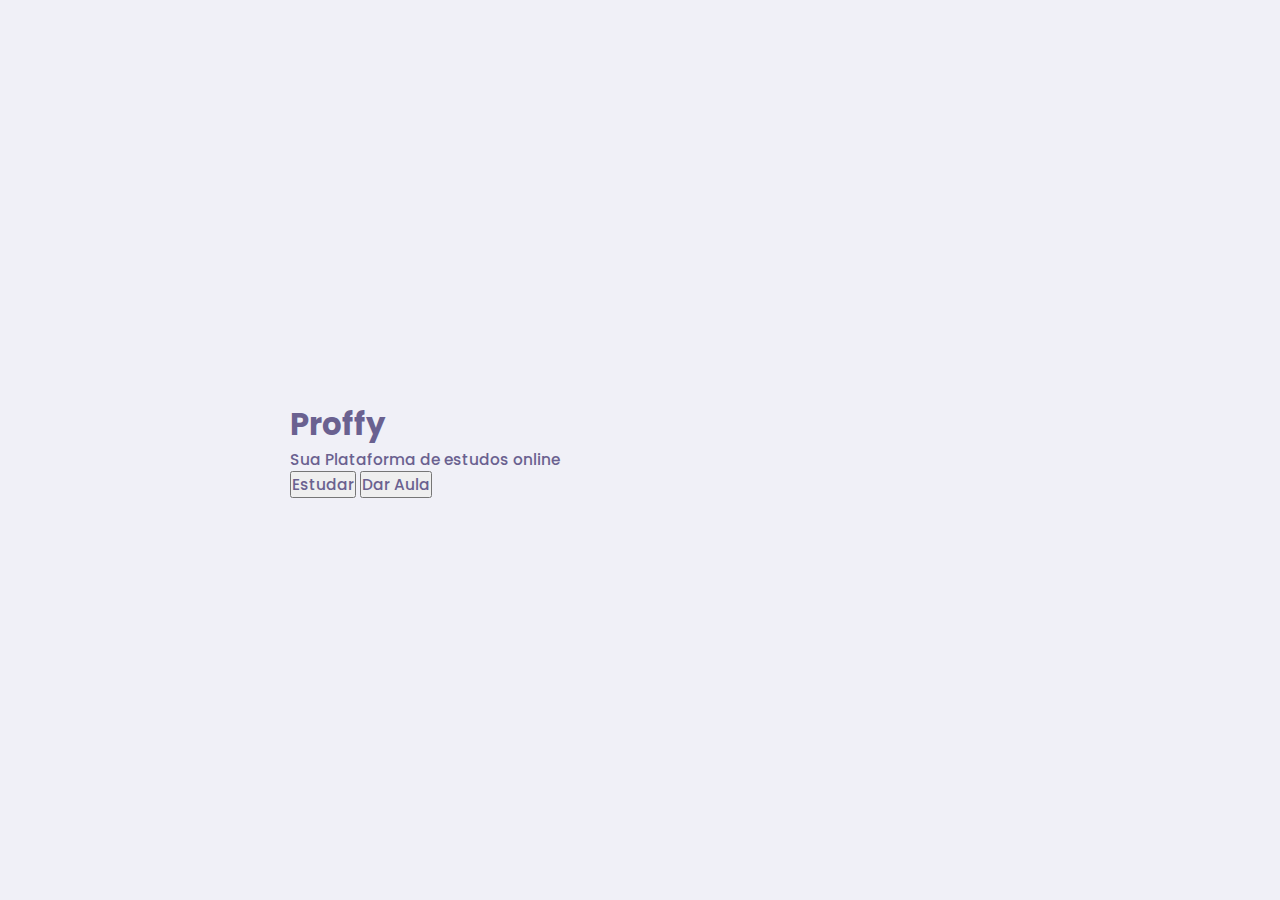
==== index.html @ a4c79f76 "0.1" ====
<!DOCTYPE html>
<html lang="pt_br"> <!--lang é um atributo-->
<head>
    <meta charset='utf-8'>
    <meta name="viewport" content="width=device=width, initial-scale=1.0">
    <title>Proffy | Sua plataforma de estudos online</title>

    <link rel="stylesheet" href="style.css">

    <link href="https://fonts.googleapis.com/css2?family=Archivo:wght@400;700&amp;family=Poppins:wght@400;600&amp;display=swap" rel="stylesheet">
</head>
<body id="page-landing">

    <div id="container">
        <h1>Proffy</h1>

        <p>Sua Plataforma de estudos online</p>

        <button>Estudar</button>
        <button>Dar Aula</button>
    </div>

</body>
</html>
---- style.css ----
/* CSS - Cascading Style Sheets */
:root{
    --color-backgound: #F0F0F7;
    --color-primary-lighter: #9871f5;
    --color-primary-light: #916BEA;
    --color-primary: #8257E5;
    --color-primary-dark: #774DD6;
    --color-primary-darker: #6842c2;
    --color-secundary: #04d361;
    --color-secundary-dark: #04bf58;
    --color-title-in-primary: #ffffff;
    --color-text-in-primary: #d4c2ff;
    --color-text-title: #32264d;
    --color-text-complement: #9c98a6;
    --color-text-base: #6a6190;
    --color-line-in-white: #e6e6f0;
    --color-input-background: #f8f8fc;
    --color-button-text: #ffffff;
    --color-box-base: #ffffff;
    --color-box-footer: #fafafc;
    --color-small-info: #c1bccc;

    /* tamanho da fonte padrão: 16px - 100% - 1rem */
    font-size: 60%; /* Controle das medidas rem */
}

*{
    margin: 0;
    padding: 0;
    box-sizing: border-box;
}

html, 
body{
    height: 100vh; /*height = altura*/
}

body{
    background: var(--color-backgound);
    display: flex;
    align-items: center;
    justify-content: center;
}

body,
input,
button,
textarea{
    /*font: 500 1.6rem Poppins; */
    font-weight: 500;
    font-family: Poppins;
    font-size: 1.6rem;
    color: var(--color-text-base);
}

#container{
    width: 90vw; /*width = largura*/
    max-width: 700px;
}
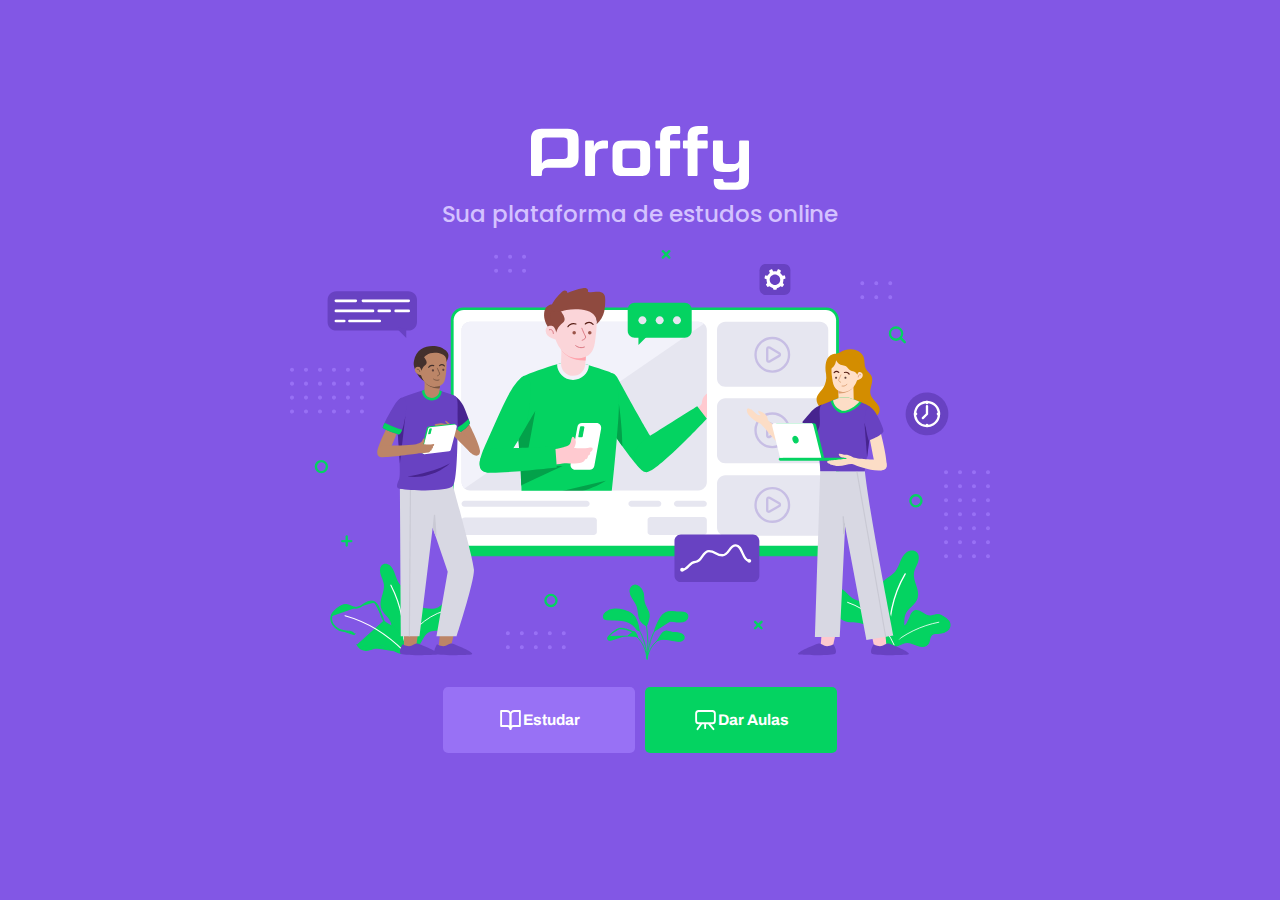
==== commit b2479324: "0.2" ====
--- a/index.html
+++ b/index.html
@@ -5,19 +5,31 @@
     <meta name="viewport" content="width=device=width, initial-scale=1.0">
     <title>Proffy | Sua plataforma de estudos online</title>
 
-    <link rel="stylesheet" href="style.css">
+    <link rel="stylesheet" href="/styles/main.css">
+    <link rel="stylesheet" href="/styles/partials/page-landing.css">
 
     <link href="https://fonts.googleapis.com/css2?family=Archivo:wght@400;700&amp;family=Poppins:wght@400;600&amp;display=swap" rel="stylesheet">
 </head>
 <body id="page-landing">
 
     <div id="container">
-        <h1>Proffy</h1>
+        <div class="logo-container">
+            <img src="/images/logo.svg" alt="Proffy">
+            <h2>Sua plataforma de estudos online</h2>
+        </div>
 
-        <p>Sua Plataforma de estudos online</p>
+         <img class="hero-image" src="/images/landing.svg" alt="Plataforma de estudos">
 
-        <button>Estudar</button>
-        <button>Dar Aula</button>
+         <div class="buttons-container">
+            <a class="study" href="/study.html">
+                <img src="/images/icons/study.svg" alt="Estudar">
+                Estudar
+            </a>
+            <a class="give-classes" href="/give-classes.html">
+                <img src="/images/icons/give-classes.svg" alt="Estudar">
+                Dar Aulas
+            </a>
+         </div>
     </div>
 
 </body>
--- a/styles/main.css
+++ b/styles/main.css
@@ -0,0 +1,59 @@
+/* CSS - Cascading Style Sheets */
+:root{
+    --color-backgound: #F0F0F7;
+    --color-primary-lighter: #9871f5;
+    --color-primary-light: #916BEA;
+    --color-primary: #8257E5;
+    --color-primary-dark: #774DD6;
+    --color-primary-darker: #6842c2;
+    --color-secondary: #04d361;
+    --color-secondary-dark: #04bf58;
+    --color-title-in-primary: #ffffff;
+    --color-text-in-primary: #d4c2ff;
+    --color-text-title: #32264d;
+    --color-text-complement: #9c98a6;
+    --color-text-base: #6a6190;
+    --color-line-in-white: #e6e6f0;
+    --color-input-background: #f8f8fc;
+    --color-button-text: #ffffff;
+    --color-box-base: #ffffff;
+    --color-box-footer: #fafafc;
+    --color-small-info: #c1bccc;
+
+    /* tamanho da fonte padrão: 16px - 100% - 1rem */
+    font-size: 60%; /* Controle das medidas rem */
+}
+
+*{
+    margin: 0;
+    padding: 0;
+    box-sizing: border-box;
+}
+
+html, 
+body{
+    height: 100vh; /*height = altura*/
+}
+
+body{
+    background: var(--color-backgound);
+    display: flex;
+    align-items: center;
+    justify-content: center;
+}
+
+body,
+input,
+button,
+textarea{
+    /*font: 500 1.6rem Poppins; */
+    font-weight: 500;
+    font-family: Poppins;
+    font-size: 1.6rem;
+    color: var(--color-text-base);
+}
+
+#container{
+    width: 90vw; /*width = largura*/
+    max-width: 700px;
+}
--- a/styles/partials/page-landing.css
+++ b/styles/partials/page-landing.css
@@ -0,0 +1,69 @@
+:root{
+    font-size: 40%;
+}
+
+#page-landing{
+    background: var(--color-primary);
+}
+
+#page-landing #container{
+    color: var(--color-text-in-primary);
+}
+
+.logo-container img{
+    height: 10rem;
+}
+
+.logo-container{
+    text-align: center;
+    margin-bottom: 3.2rem;
+}
+
+.logo-container h2{
+    font-weight: 500;
+    font-size: 3.6rem;
+    line-height: 4.6rem;
+    margin-top: 0.8rem;
+}
+
+.hero-image{
+    width: 100%;
+}
+
+.buttons-container{
+    display: flex;
+    justify-content: center;
+    margin: 3.2rem 0;
+}
+
+.buttons-container a{
+    width: 30rem;
+    height: 10.4rem;
+
+    background-color: red;
+    border-radius: 0.8rem;
+    margin-right: 1.6rem;
+
+    font: 700 2.4rem Archivo;
+
+    display: flex;
+    align-items: center;
+    justify-content: center;
+
+    text-decoration: none;
+
+    color: var(--color-button-text);
+}
+
+.buttons-container a img{
+    width: 4rem;
+}
+
+.buttons-container a.study{
+    background: var(--color-primary-lighter);
+}
+
+.buttons-container a.give-classes{
+    background: var(--color-secondary);
+    margin-right: 0;
+}